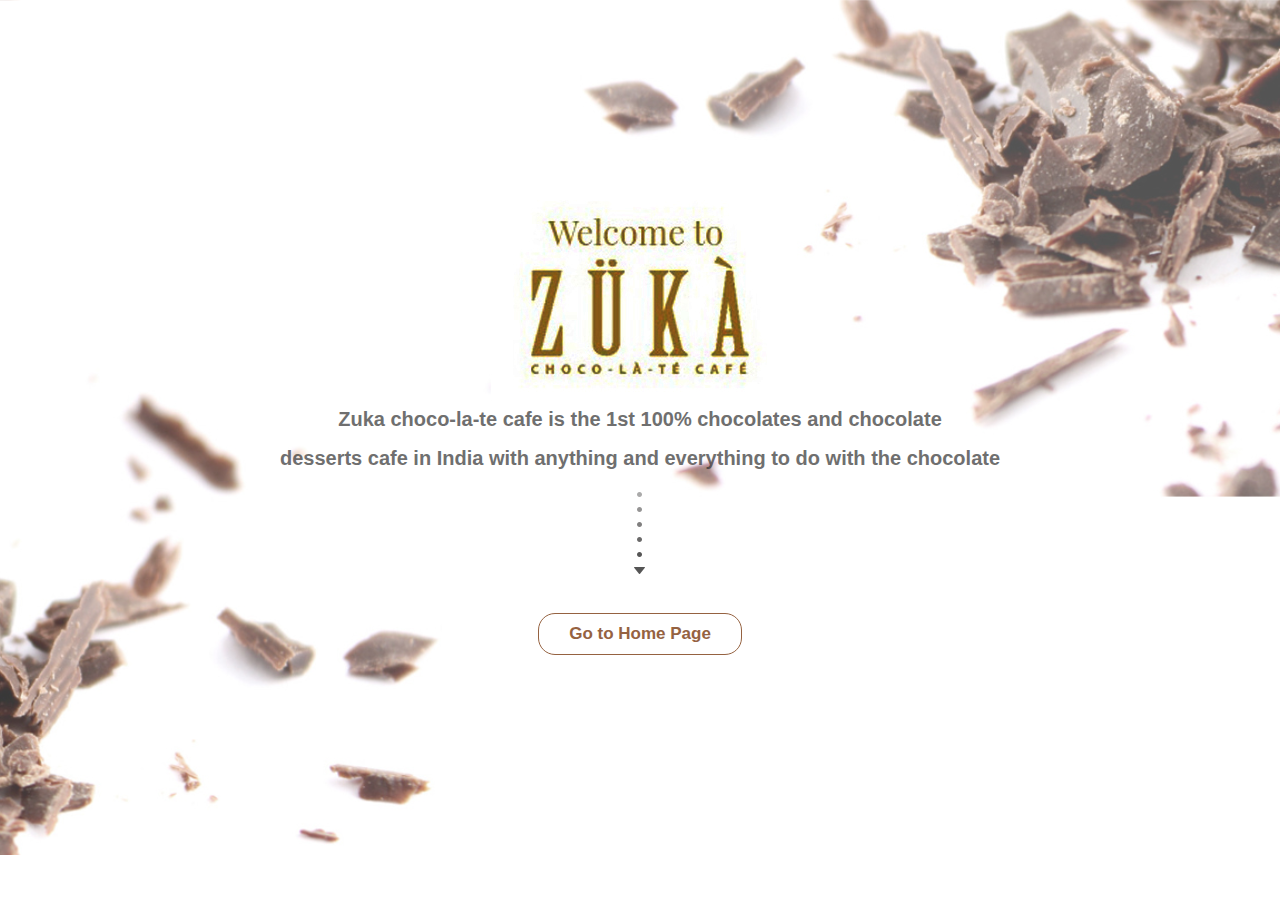
==== index.html @ 9c66428c "initial commit" ====
<!DOCTYPE html>
<html lang="en">
  <head>
    <meta charset="utf-8">
    <meta http-equiv="X-UA-Compatible" content="IE=edge">
    <meta name="viewport" content="width=device-width, initial-scale=1">
    <!-- The above 3 meta tags *must* come first in the head; any other head content must come *after* these tags -->
    <title>ZUKA</title>

    <!-- Latest compiled and minified CSS -->
    <link href="styles/Bootstrap/bootstrap.min.css" rel="stylesheet">
    <link rel="stylesheet" href="styles/landing-page.css">
    <link rel="stylesheet" href="styles/style.css">

  </head>
  <body>
    <!--container for zuka landing page -->
  <section class="landing-page">
      <div class="zuka-welcome-logo text-center">
        <img src="images/logo.jpg">
        <div class="welcome-text">
          <p>Zuka choco-la-te cafe is the 1st 100% chocolates and chocolate </p>
          <p>desserts cafe in India with anything and everything to do with the chocolate</p>
          <div class="nav-home-page">
              <img src="images/arrow.png">
          </div>
          <a target="_self"><button class="btn banner-btn home-buton">Go to Home Page</button></a>
        </div>

      </div>
  </section>
    <!-- jQuery (necessary for Bootstrap's JavaScript plugins) -->
    <script src="https://ajax.googleapis.com/ajax/libs/jquery/1.12.4/jquery.min.js"></script>
    <!-- Include all compiled plugins (below), or include individual files as needed -->
    <script src="script/bootstrap/bootstrap.min.js"></script>
</body>
</html>
---- styles/landing-page.css ----
.landing-page{
      background-image: url(../images/landing_page.png);
      background-position: center;
      background-size: cover;
      display: table;
      width: 100%;
      padding: 200px 0;
      /*height: 800px;*/
}

.welcome-text{
    font-size: 2rem;
    font-weight: bold;
    color: #333333;
}
.welcome-text p{
      opacity: 0.7;
}
.home-buton{
  background-color: white;
  border: 1.5px solid #956241;
  border-radius: 17px;
  color: #956241;
  font-size: 17px;
  font-weight: bold;
  padding: 6px 30px;
      line-height: 28px;
}

.nav-home-page{
    padding: 0 0 30px 0;
}
---- styles/style.css ----
body{
	color:#848484;
	font-family:"helvetica", sans-serif ;
	font-size:14px;
	/*padding-top:133px; */
}
*{outline: none !important;}

a {
  text-decoration: none;
}
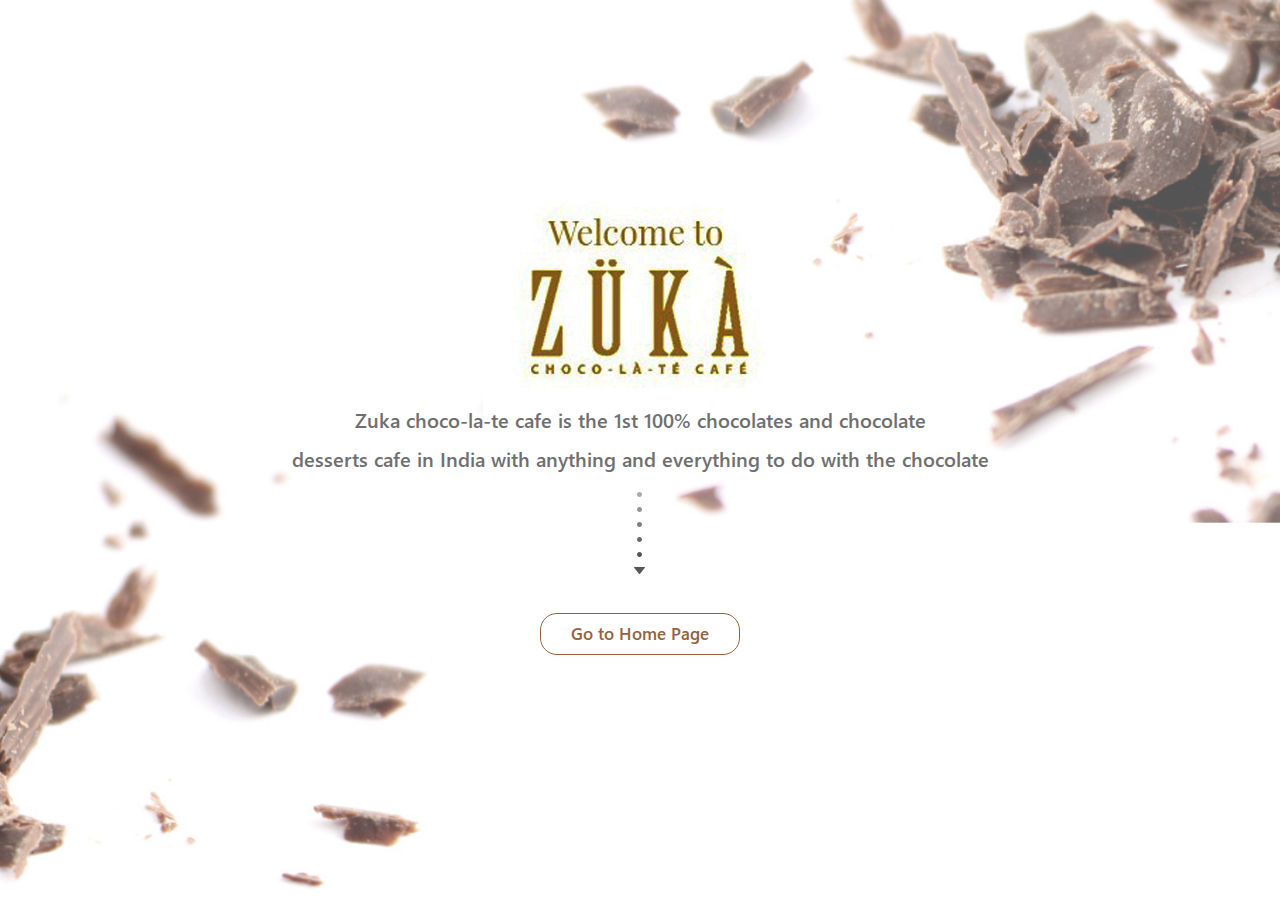
==== commit 9579d199: "products page updated" ====
--- a/index.html
+++ b/index.html
@@ -6,6 +6,7 @@
     <meta name="viewport" content="width=device-width, initial-scale=1">
     <!-- The above 3 meta tags *must* come first in the head; any other head content must come *after* these tags -->
     <title>ZUKA</title>
+    <link rel="shortcut icon" type="image/png" href="images/favicon.png"/>
 
     <!-- Latest compiled and minified CSS -->
     <link href="styles/Bootstrap/bootstrap.min.css" rel="stylesheet">
@@ -24,7 +25,7 @@
           <div class="nav-home-page">
               <img src="images/arrow.png">
           </div>
-          <a target="_self"><button class="btn banner-btn home-buton">Go to Home Page</button></a>
+          <a title="Go to Home Page" target="_self" href="Home.html"><button class="btn banner-btn home-buton">Go to Home Page</button></a>
         </div>
 
       </div>
--- a/styles/landing-page.css
+++ b/styles/landing-page.css
@@ -1,3 +1,6 @@
+/* Landing Page Styles */
+
+/* For mobile phones: */
 .landing-page{
       background-image: url(../images/landing_page.png);
       background-position: center;
@@ -5,6 +8,7 @@
       display: table;
       width: 100%;
       padding: 200px 0;
+       height:100vh;
       /*height: 800px;*/
 }
 
@@ -12,6 +16,7 @@
     font-size: 2rem;
     font-weight: bold;
     color: #333333;
+    font-family: seguisb;
 }
 .welcome-text p{
       opacity: 0.7;
@@ -24,9 +29,19 @@
   font-size: 17px;
   font-weight: bold;
   padding: 6px 30px;
-      line-height: 28px;
+  line-height: 28px;
+  font-family: seguisb;
 }
 
 .nav-home-page{
     padding: 0 0 30px 0;
 }
+
+@media only screen and (min-width: 600px) {
+    /* For tablets: */
+
+  }
+@media only screen and (min-width: 768px) {
+      /* For desktop: */
+
+}
--- a/styles/style.css
+++ b/styles/style.css
@@ -1,7 +1,38 @@
+/* definition */
+@font-face {
+  font-family: segoeui;
+  src: url('fonts/segoeui.ttf');
+  font-weight: normal;
+  font-style: normal;
+}
+
+/* definition */
+@font-face {
+  font-family: bernhc;
+  src: url('fonts/BERNHC.ttf');
+}
+/* definition */
+@font-face {
+  font-family: seguisb;
+  src: url('fonts/seguisb.ttf');
+}
+@font-face {
+  font-family: segoeuii;
+  src: url('fonts/seguili.ttf');
+}
+@font-face {
+  font-family: segoeuib;
+  src: url('fonts/segoeuib.ttf');
+}
+
+/* use */
+
 body{
 	color:#848484;
-	font-family:"helvetica", sans-serif ;
+	font-family : "segoeui", sans-serif ;
 	font-size:14px;
+  margin: 0;
+  height: 100%;
 	/*padding-top:133px; */
 }
 *{outline: none !important;}
@@ -9,3 +40,14 @@
 a {
   text-decoration: none;
 }
+/* For mobile phones: */
+
+@media only screen and (min-width: 600px) {
+    /* For tablets: */
+
+  }
+@media only screen and (min-width: 768px) {
+      /* For desktop: */
+
+
+}
